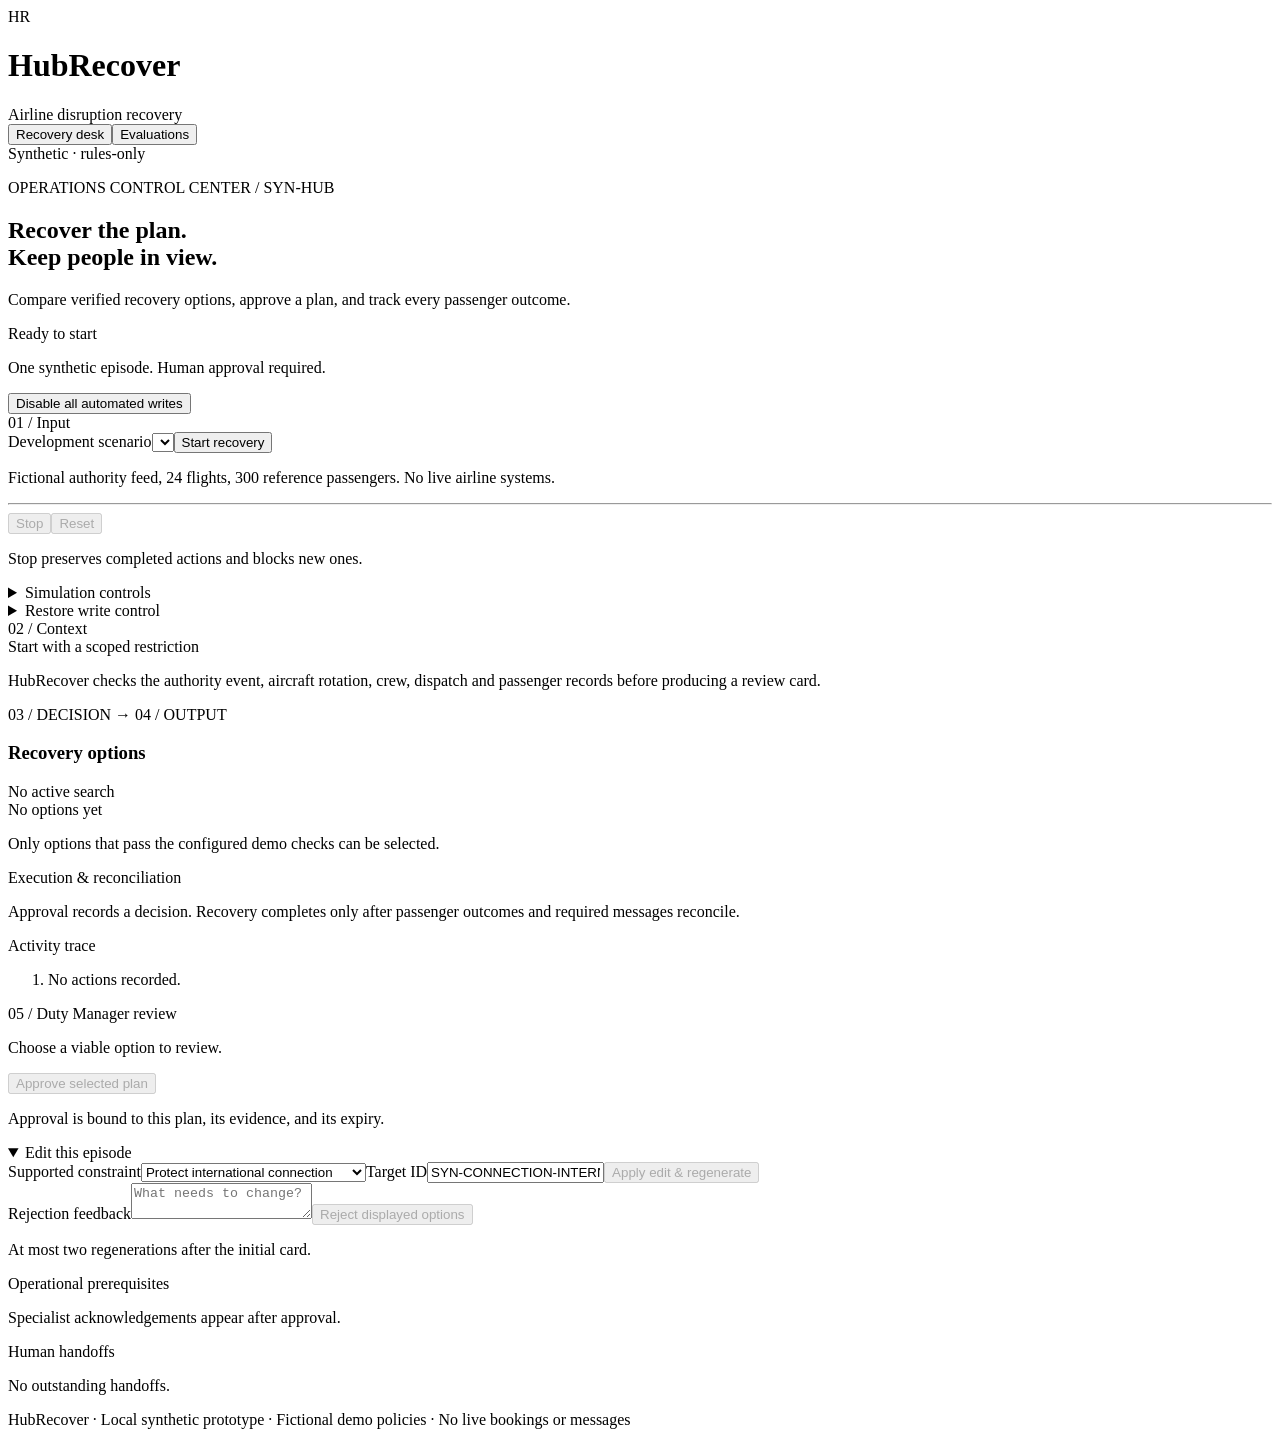
==== hubrecover/web/index.html @ 361993e4 "Add local Operations interface and observed development evaluations" ====
<!doctype html>
<html lang="en" data-skin="ops"><head><meta charset="utf-8"><meta name="viewport" content="width=device-width,initial-scale=1"><title>HubRecover — Recovery desk</title><link rel="stylesheet" href="/assets/design.css"><link rel="stylesheet" href="/assets/app.css"><script src="/assets/app.js" defer></script></head>
<body>
<header class="topbar"><div class="brand-mark" aria-hidden="true">HR</div><div><h1 class="product">HubRecover</h1><span class="muted">Airline disruption recovery</span></div><nav class="tabs" aria-label="Views"><button class="tab is-active" id="desk-tab">Recovery desk</button><button class="tab" id="eval-tab">Evaluations</button></nav><span class="meta"><span class="badge warn">Synthetic · rules-only</span></span></header>
<div id="error" class="error-note" role="alert" hidden></div>
<main id="desk"><section class="intro"><div><p class="eyebrow">OPERATIONS CONTROL CENTER / SYN-HUB</p><h2>Recover the plan.<br>Keep people in view.</h2><p class="muted">Compare verified recovery options, approve a plan, and track every passenger outcome.</p></div><div class="intro-side"><span id="state" class="badge neutral">Ready to start</span><p class="muted" id="clock">One synthetic episode. Human approval required.</p><button class="btn danger" id="disable">Disable all automated writes</button></div></section>
<div class="workspace"><aside class="panel scenario-panel"><div class="panel-head">01 / Input</div><div class="panel-body"><label class="label">Development scenario<select class="input" id="scenario"></select></label><button class="btn primary full" id="start">Start recovery</button><p class="hint">Fictional authority feed, 24 flights, 300 reference passengers. No live airline systems.</p><div id="input-details"></div><hr><div class="row"><button class="btn" id="stop" disabled>Stop</button><button class="btn" id="reset" disabled>Reset</button></div><p class="boundary-note">Stop preserves completed actions and blocks new ones.</p><details><summary>Simulation controls</summary><div class="driver"><button class="btn" id="tick">Advance trigger to 61 min</button><button class="btn" id="expire">Advance clock +301 sec</button><button class="btn" id="source-change">Inject source change</button><button class="btn" id="fail-booking">Fail after 3 parties</button><button class="btn" id="fail-message">Fail notifications</button></div></details><details><summary>Restore write control</summary><p class="hint">Simulated OCC Operations Lead; all fields are required.</p><form id="restore-form"><label class="label">Incident<input class="input" name="incident" required></label><label class="label">Root cause<input class="input" name="root_cause" required></label><label class="label">Fix version<input class="input" name="fix_version" required></label><label class="label">Regression evidence<input class="input" name="regression_evidence" required></label><label class="label">Reviewer approval<input class="input" name="reviewer_approval" required></label><button class="btn">Record reviewed restoration</button></form></details></div></aside>
<div class="main-column"><section class="panel"><div class="panel-head">02 / Context</div><div class="panel-body" id="context"><div class="empty"><div class="headline">Start with a scoped restriction</div><p>HubRecover checks the authority event, aircraft rotation, crew, dispatch and passenger records before producing a review card.</p></div></div></section><section><div class="section-heading"><div><p class="eyebrow">03 / DECISION → 04 / OUTPUT</p><h3>Recovery options</h3></div><span class="muted" id="search-summary">No active search</span></div><div id="plans" class="plan-grid"><div class="empty panel"><div class="headline">No options yet</div><p>Only options that pass the configured demo checks can be selected.</p></div></div></section><section class="panel"><div class="panel-head">Execution & reconciliation</div><div class="panel-body" id="execution"><p class="muted">Approval records a decision. Recovery completes only after passenger outcomes and required messages reconcile.</p></div></section><section class="panel"><div class="panel-head row">Activity trace <a id="download" class="btn" hidden>Download JSON</a></div><div class="panel-body"><ol class="trace-list" id="trace"><li class="muted">No actions recorded.</li></ol></div></section></div>
<aside class="review-column"><section class="panel"><div class="panel-head">05 / Duty Manager review</div><div class="panel-body"><p id="selection" class="muted">Choose a viable option to review.</p><button class="btn approve full" id="approve" disabled>Approve selected plan</button><p class="boundary-note">Approval is bound to this plan, its evidence, and its expiry.</p><details open><summary>Edit this episode</summary><label class="label">Supported constraint<select class="input" id="edit-kind"><option value="protectConnection">Protect international connection</option><option value="protectFlight">Protect a flight from cancellation</option><option value="maxArrivalDelay">Limit passenger/party arrival delay</option></select></label><label class="label">Target ID<input class="input" id="edit-target" value="SYN-CONNECTION-INTERNATIONAL"></label><label class="label" id="minutes-label" hidden>Maximum minutes<input class="input" type="number" id="edit-minutes" value="60" min="0"></label><button class="btn full" id="edit" disabled>Apply edit & regenerate</button></details><label class="label">Rejection feedback<textarea class="input" id="reject-reason" placeholder="What needs to change?"></textarea></label><button class="btn danger full" id="reject" disabled>Reject displayed options</button><p class="hint" id="budget">At most two regenerations after the initial card.</p></div></section><section class="panel"><div class="panel-head">Operational prerequisites</div><div class="panel-body" id="acks"><p class="muted">Specialist acknowledgements appear after approval.</p></div></section><section class="panel"><div class="panel-head">Human handoffs</div><div class="panel-body" id="handoffs"><p class="muted">No outstanding handoffs.</p></div></section></aside></div></main>
<main id="evals" class="page" hidden><section class="intro"><div><p class="eyebrow">EVIDENCE / EVALUATIONS</p><h2>Observed results.<br>Human judgment.</h2><p class="muted">Automatic diagnostics are separate from your verdict. Real-AI, reviewer and baseline evidence remain distinct.</p></div><div class="row"><button class="btn primary" id="run-evals">Run 18 development cases</button><button class="btn" id="export-evals">Export results</button></div></section><div id="eval-progress" class="boundary-note">Not run</div><section class="panel"><div class="panel-head">Development diagnostics</div><div class="panel-body" id="eval-results"></div></section><section class="panel"><div class="panel-head">Record your verdict</div><form class="panel-body" id="verdict-form"><label class="label">Observed result<select id="verdict-result" class="input" required></select></label><label class="label">Reviewer name or synthetic ID<input class="input" id="verdict-actor" required></label><label class="label">Verdict<select id="verdict-value" class="input" required><option value="">Choose after reviewing</option><option value="PASS">Pass</option><option value="NEEDS_WORK">Needs work</option><option value="FAIL">Fail</option></select></label><label class="label">Reason and evidence<textarea class="input" id="verdict-reason" required></textarea></label><button class="btn">Record verdict</button></form></section><section class="panel"><div class="panel-head">Remaining evidence gates</div><div class="panel-body"><p><span class="badge warn">Not run</span> 20 held-out variants and repeated real-AI checks.</p><p><span class="badge warn">Pending</span> Human comprehension review and matched manual / rules-only / AI comparisons.</p><p class="muted">Development diagnostics demonstrate specific mechanisms. They do not establish pilot readiness, general aviation legality, or measured time savings.</p></div></section></main>
<footer>HubRecover · Local synthetic prototype · Fictional demo policies · No live bookings or messages</footer>
</body></html>
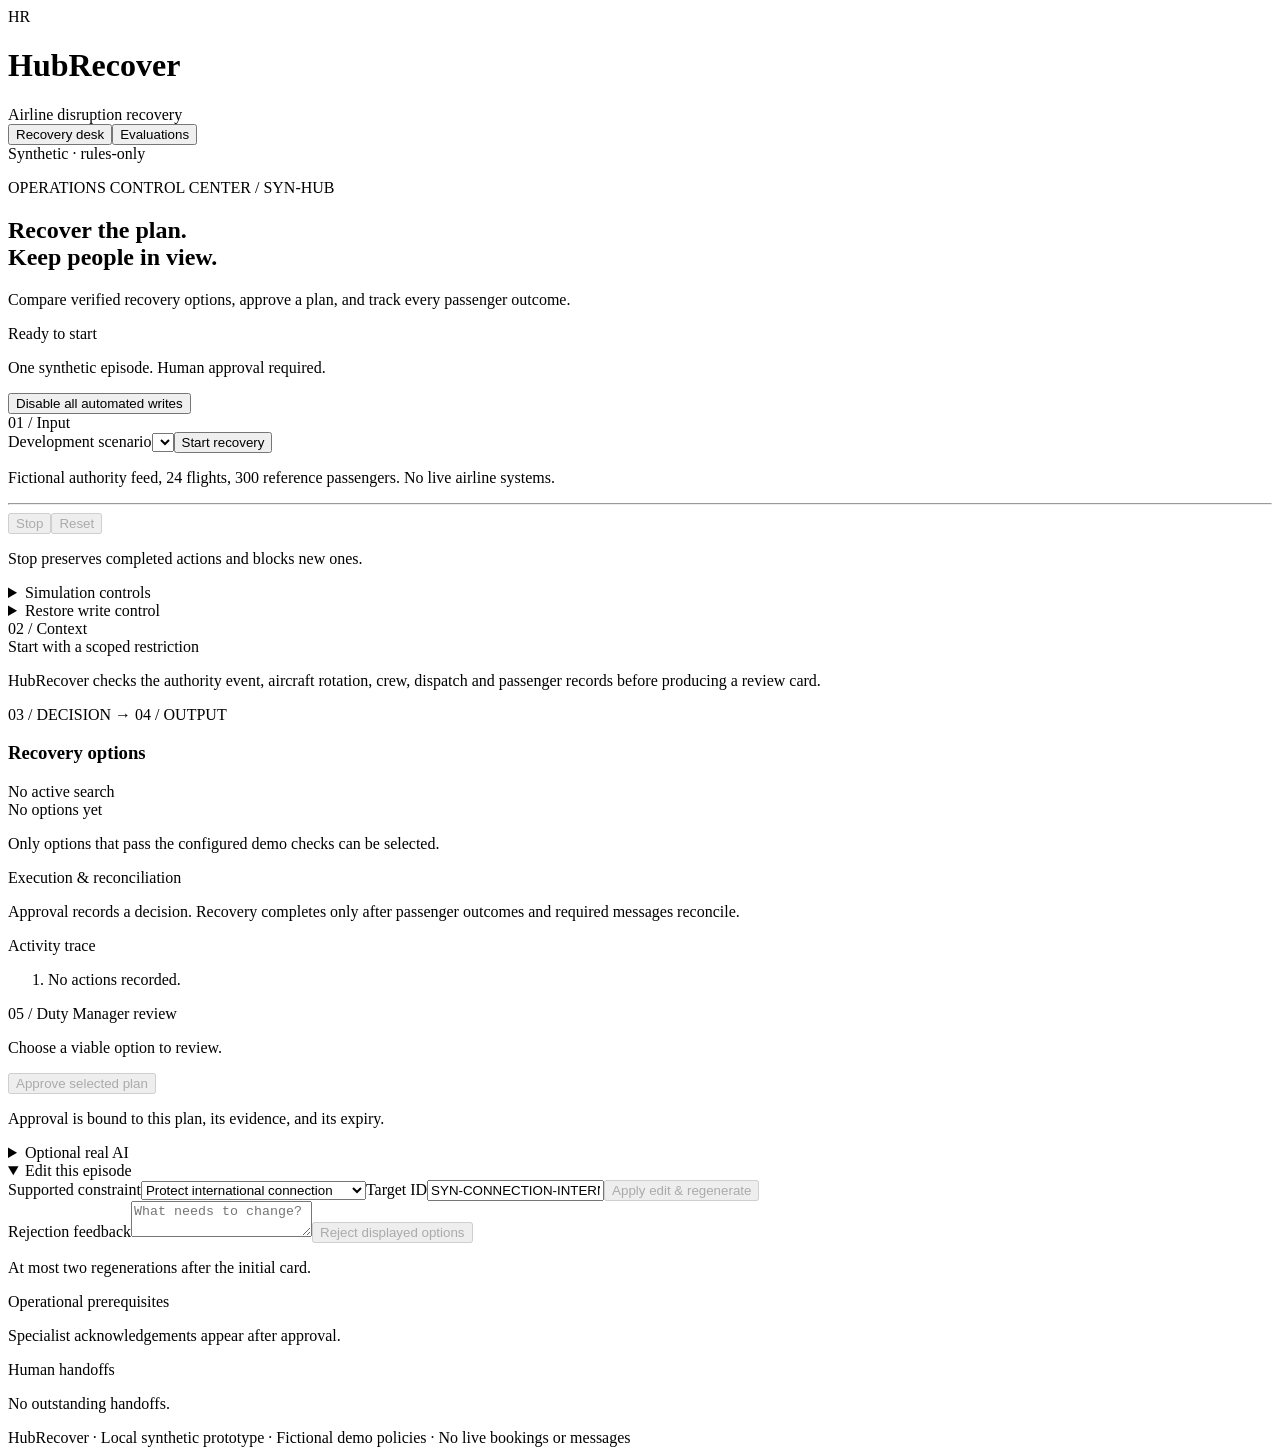
==== commit 15219c0e: "Add bounded Gemini contracts and independent evaluation evidence" ====
--- a/hubrecover/web/index.html
+++ b/hubrecover/web/index.html
@@ -6,7 +6,7 @@
 <main id="desk"><section class="intro"><div><p class="eyebrow">OPERATIONS CONTROL CENTER / SYN-HUB</p><h2>Recover the plan.<br>Keep people in view.</h2><p class="muted">Compare verified recovery options, approve a plan, and track every passenger outcome.</p></div><div class="intro-side"><span id="state" class="badge neutral">Ready to start</span><p class="muted" id="clock">One synthetic episode. Human approval required.</p><button class="btn danger" id="disable">Disable all automated writes</button></div></section>
 <div class="workspace"><aside class="panel scenario-panel"><div class="panel-head">01 / Input</div><div class="panel-body"><label class="label">Development scenario<select class="input" id="scenario"></select></label><button class="btn primary full" id="start">Start recovery</button><p class="hint">Fictional authority feed, 24 flights, 300 reference passengers. No live airline systems.</p><div id="input-details"></div><hr><div class="row"><button class="btn" id="stop" disabled>Stop</button><button class="btn" id="reset" disabled>Reset</button></div><p class="boundary-note">Stop preserves completed actions and blocks new ones.</p><details><summary>Simulation controls</summary><div class="driver"><button class="btn" id="tick">Advance trigger to 61 min</button><button class="btn" id="expire">Advance clock +301 sec</button><button class="btn" id="source-change">Inject source change</button><button class="btn" id="fail-booking">Fail after 3 parties</button><button class="btn" id="fail-message">Fail notifications</button></div></details><details><summary>Restore write control</summary><p class="hint">Simulated OCC Operations Lead; all fields are required.</p><form id="restore-form"><label class="label">Incident<input class="input" name="incident" required></label><label class="label">Root cause<input class="input" name="root_cause" required></label><label class="label">Fix version<input class="input" name="fix_version" required></label><label class="label">Regression evidence<input class="input" name="regression_evidence" required></label><label class="label">Reviewer approval<input class="input" name="reviewer_approval" required></label><button class="btn">Record reviewed restoration</button></form></details></div></aside>
 <div class="main-column"><section class="panel"><div class="panel-head">02 / Context</div><div class="panel-body" id="context"><div class="empty"><div class="headline">Start with a scoped restriction</div><p>HubRecover checks the authority event, aircraft rotation, crew, dispatch and passenger records before producing a review card.</p></div></div></section><section><div class="section-heading"><div><p class="eyebrow">03 / DECISION → 04 / OUTPUT</p><h3>Recovery options</h3></div><span class="muted" id="search-summary">No active search</span></div><div id="plans" class="plan-grid"><div class="empty panel"><div class="headline">No options yet</div><p>Only options that pass the configured demo checks can be selected.</p></div></div></section><section class="panel"><div class="panel-head">Execution & reconciliation</div><div class="panel-body" id="execution"><p class="muted">Approval records a decision. Recovery completes only after passenger outcomes and required messages reconcile.</p></div></section><section class="panel"><div class="panel-head row">Activity trace <a id="download" class="btn" hidden>Download JSON</a></div><div class="panel-body"><ol class="trace-list" id="trace"><li class="muted">No actions recorded.</li></ol></div></section></div>
-<aside class="review-column"><section class="panel"><div class="panel-head">05 / Duty Manager review</div><div class="panel-body"><p id="selection" class="muted">Choose a viable option to review.</p><button class="btn approve full" id="approve" disabled>Approve selected plan</button><p class="boundary-note">Approval is bound to this plan, its evidence, and its expiry.</p><details open><summary>Edit this episode</summary><label class="label">Supported constraint<select class="input" id="edit-kind"><option value="protectConnection">Protect international connection</option><option value="protectFlight">Protect a flight from cancellation</option><option value="maxArrivalDelay">Limit passenger/party arrival delay</option></select></label><label class="label">Target ID<input class="input" id="edit-target" value="SYN-CONNECTION-INTERNATIONAL"></label><label class="label" id="minutes-label" hidden>Maximum minutes<input class="input" type="number" id="edit-minutes" value="60" min="0"></label><button class="btn full" id="edit" disabled>Apply edit & regenerate</button></details><label class="label">Rejection feedback<textarea class="input" id="reject-reason" placeholder="What needs to change?"></textarea></label><button class="btn danger full" id="reject" disabled>Reject displayed options</button><p class="hint" id="budget">At most two regenerations after the initial card.</p></div></section><section class="panel"><div class="panel-head">Operational prerequisites</div><div class="panel-body" id="acks"><p class="muted">Specialist acknowledgements appear after approval.</p></div></section><section class="panel"><div class="panel-head">Human handoffs</div><div class="panel-body" id="handoffs"><p class="muted">No outstanding handoffs.</p></div></section></aside></div></main>
-<main id="evals" class="page" hidden><section class="intro"><div><p class="eyebrow">EVIDENCE / EVALUATIONS</p><h2>Observed results.<br>Human judgment.</h2><p class="muted">Automatic diagnostics are separate from your verdict. Real-AI, reviewer and baseline evidence remain distinct.</p></div><div class="row"><button class="btn primary" id="run-evals">Run 18 development cases</button><button class="btn" id="export-evals">Export results</button></div></section><div id="eval-progress" class="boundary-note">Not run</div><section class="panel"><div class="panel-head">Development diagnostics</div><div class="panel-body" id="eval-results"></div></section><section class="panel"><div class="panel-head">Record your verdict</div><form class="panel-body" id="verdict-form"><label class="label">Observed result<select id="verdict-result" class="input" required></select></label><label class="label">Reviewer name or synthetic ID<input class="input" id="verdict-actor" required></label><label class="label">Verdict<select id="verdict-value" class="input" required><option value="">Choose after reviewing</option><option value="PASS">Pass</option><option value="NEEDS_WORK">Needs work</option><option value="FAIL">Fail</option></select></label><label class="label">Reason and evidence<textarea class="input" id="verdict-reason" required></textarea></label><button class="btn">Record verdict</button></form></section><section class="panel"><div class="panel-head">Remaining evidence gates</div><div class="panel-body"><p><span class="badge warn">Not run</span> 20 held-out variants and repeated real-AI checks.</p><p><span class="badge warn">Pending</span> Human comprehension review and matched manual / rules-only / AI comparisons.</p><p class="muted">Development diagnostics demonstrate specific mechanisms. They do not establish pilot readiness, general aviation legality, or measured time savings.</p></div></section></main>
+<aside class="review-column"><section class="panel"><div class="panel-head">05 / Duty Manager review</div><div class="panel-body"><p id="selection" class="muted">Choose a viable option to review.</p><button class="btn approve full" id="approve" disabled>Approve selected plan</button><p class="boundary-note">Approval is bound to this plan, its evidence, and its expiry.</p><details><summary>Optional real AI</summary><p class="hint" id="ai-status">Checking server configuration…</p><button class="btn full" id="ai-explain" disabled>Explain verified options with Gemini</button><label class="label">Supported edit in your words<textarea class="input" id="ai-edit-text" placeholder="Protect international connection"></textarea></label><button class="btn full" id="ai-edit" disabled>Interpret & validate edit</button><p class="hint">Provider output is strictly validated. Failure hands off; it never silently becomes sample output.</p></details><details open><summary>Edit this episode</summary><label class="label">Supported constraint<select class="input" id="edit-kind"><option value="protectConnection">Protect international connection</option><option value="protectFlight">Protect a flight from cancellation</option><option value="maxArrivalDelay">Limit passenger/party arrival delay</option></select></label><label class="label">Target ID<input class="input" id="edit-target" value="SYN-CONNECTION-INTERNATIONAL"></label><label class="label" id="minutes-label" hidden>Maximum minutes<input class="input" type="number" id="edit-minutes" value="60" min="0"></label><button class="btn full" id="edit" disabled>Apply edit & regenerate</button></details><label class="label">Rejection feedback<textarea class="input" id="reject-reason" placeholder="What needs to change?"></textarea></label><button class="btn danger full" id="reject" disabled>Reject displayed options</button><p class="hint" id="budget">At most two regenerations after the initial card.</p></div></section><section class="panel"><div class="panel-head">Operational prerequisites</div><div class="panel-body" id="acks"><p class="muted">Specialist acknowledgements appear after approval.</p></div></section><section class="panel"><div class="panel-head">Human handoffs</div><div class="panel-body" id="handoffs"><p class="muted">No outstanding handoffs.</p></div></section></aside></div></main>
+<main id="evals" class="page" hidden><section class="intro"><div><p class="eyebrow">EVIDENCE / EVALUATIONS</p><h2>Observed results.<br>Human judgment.</h2><p class="muted">Automatic diagnostics are separate from your verdict. Real-AI, reviewer and baseline evidence remain distinct.</p></div><div class="row"><button class="btn primary" id="run-evals">Run 18 development cases</button><button class="btn" id="run-held">Run 20 held-out variants</button><button class="btn" id="export-evals">Export results</button></div></section><div id="eval-progress" class="boundary-note">Not run</div><section class="panel"><div class="panel-head">Development diagnostics</div><div class="panel-body" id="eval-results"></div></section><section class="panel"><div class="panel-head">Record your verdict</div><form class="panel-body" id="verdict-form"><label class="label">Observed result<select id="verdict-result" class="input" required></select></label><label class="label">Reviewer name or synthetic ID<input class="input" id="verdict-actor" required></label><label class="label">Verdict<select id="verdict-value" class="input" required><option value="">Choose after reviewing</option><option value="PASS">Pass</option><option value="NEEDS_WORK">Needs work</option><option value="FAIL">Fail</option></select></label><label class="label">Reason and evidence<textarea class="input" id="verdict-reason" required></textarea></label><button class="btn">Record verdict</button></form></section><section class="panel"><div class="panel-head">Human review & comparison evidence</div><form class="panel-body" id="research-form"><p class="hint">Linked to the currently loaded recovery episode. Enter actual observations; proxy reviewers should identify themselves as proxies.</p><label class="label">Record type<select class="input" id="research-kind"><option value="review">Card review</option><option value="comparison">Matched comparison task</option><option value="feedback">Feedback / improvement proposal</option></select></label><label class="label">Reviewer ID<input class="input" id="research-actor" required></label><label class="label">Expertise / proxy status<input class="input" id="research-expertise" required></label><div class="row"><label class="label">Clarity (1–5)<input class="input" id="score-clarity" type="number" min="1" max="5"></label><label class="label">Evidence (1–5)<input class="input" id="score-evidence" type="number" min="1" max="5"></label><label class="label">Trade-offs (1–5)<input class="input" id="score-tradeoffs" type="number" min="1" max="5"></label></div><details><summary>Comparison task timing</summary><label class="label">Matched task ID<input class="input" id="comparison-task"></label><label class="label">Task mode<select class="input" id="comparison-mode"><option>MANUAL</option><option>RULES_ONLY</option><option>REAL_AI</option></select></label><button type="button" class="btn" id="comparison-start">Start observed task timer</button><p class="hint" id="comparison-clock">Timer not started. Finish by saving this record; keep this tab open.</p></details><label class="label">Observed warnings, chosen outcome, corrections and evidence<textarea class="input" id="research-notes" required></textarea></label><button class="btn">Save observation</button><p class="hint" id="research-saved"></p></form></section><section class="panel"><div class="panel-head">Remaining evidence gates</div><div class="panel-body"><p><span class="badge warn">Not run</span> <span id="held-status">20 held-out variants not run in this ledger.</span> Repeated real-AI checks still require a configured provider.</p><p><span class="badge warn">Pending</span> Human comprehension review and matched manual / rules-only / AI comparisons.</p><p class="muted">Development diagnostics demonstrate specific mechanisms. They do not establish pilot readiness, general aviation legality, or measured time savings.</p></div></section></main>
 <footer>HubRecover · Local synthetic prototype · Fictional demo policies · No live bookings or messages</footer>
 </body></html>
